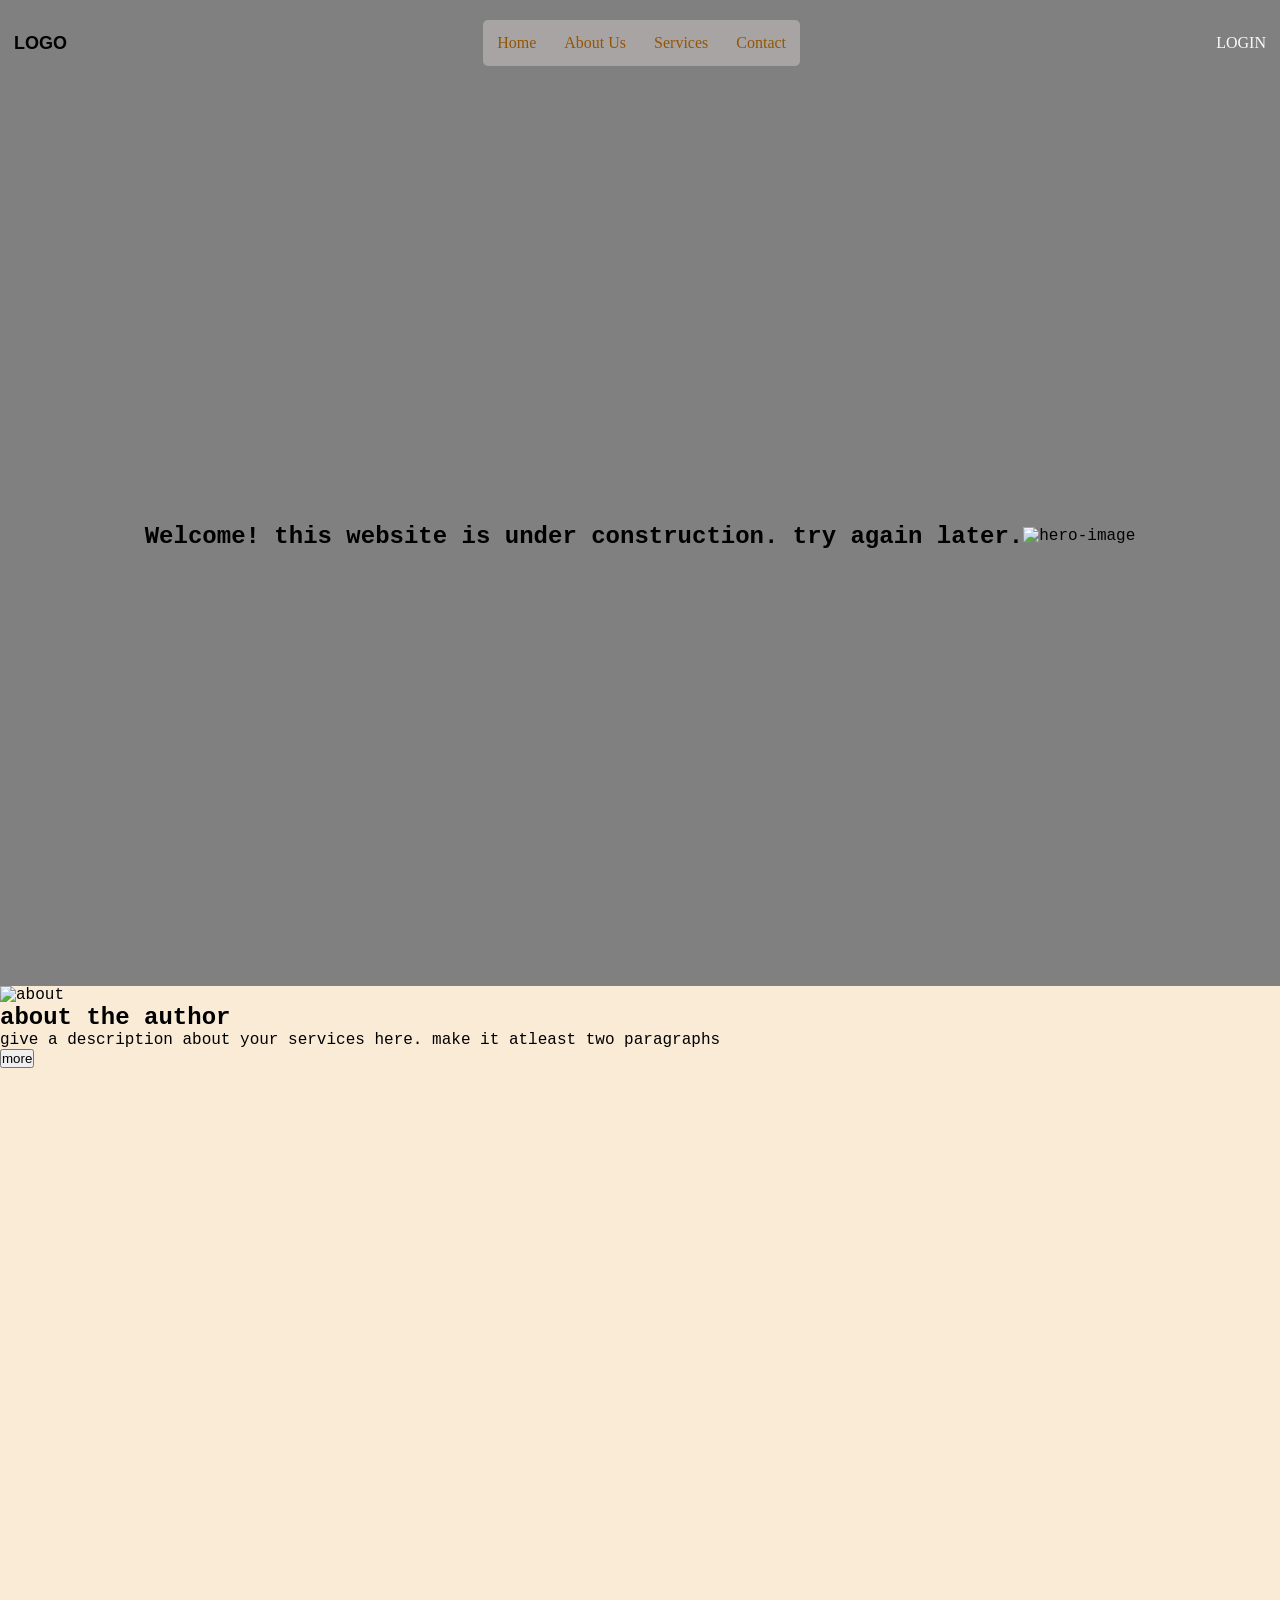
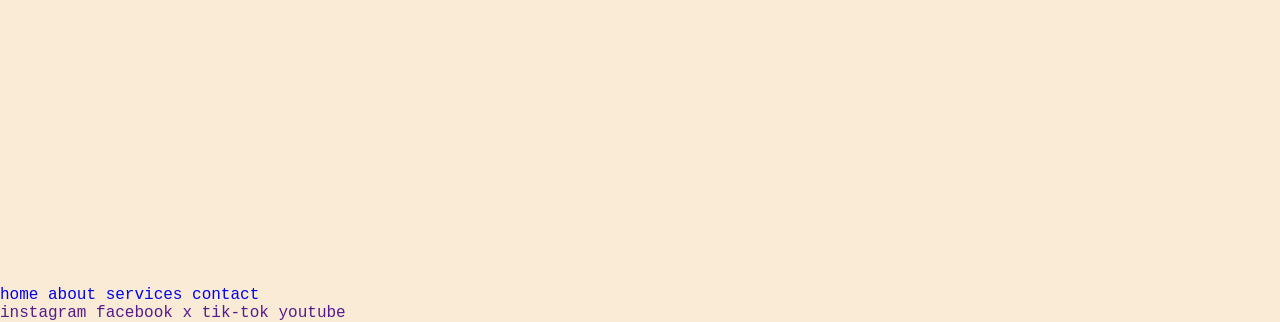
==== index.html @ 5bd7c707 "my first commit for this project" ====
<!DOCTYPE html>
<html lang="en">
<head>
    <meta charset="UTF-8">
    <meta name="viewport" content="width=device-width, initial-scale=1.0">
    <title>HTML TEMPLATE</title>
    <link rel="shortcut icon" href="favicon.ico" type="image/x-icon">
    <link rel="stylesheet" href="style.css">
</head>
<body>
    <!-- page header -->
     <header class="header">
    <!-- logo, navigation bars, login, hero section, about, contact,services, newsletter, footer, social links  -->
     <!-- navigation  bar -->
      <nav class="nav">
        <!-- logo -->
        <a class="logo" href="index.html"><strong>logo</strong></a>
        <!-- navigation menu -->
         <ul class="nav-menu">
            <li class="nav-item"><a class="nav-link" href="index.html">home</a></li>
            <li class="nav-item"><a class="nav-link" href="about.html">about us</a></li>
            <li class="nav-item"><a class="nav-link" href="services.html">services</a></li>
            <li class="nav-item"><a class="nav-link" href="contact">contact</a></li>
         </ul>
         <!-- login -->
          <a href="" class="nav-button">login</a>
      </nav>
    </header>
    <main>
        <section>
            <div class="hero-section">
                <h1>Welcome! this website is under construction. try again later.</h1>
                <img src="" alt="hero-image">    
            </div>
        </section>
        <section>
            <div class="about">
                <img src="" alt="about">
                <h1>about the author</h1>
                <p>give a description about your services here. make it atleast two paragraphs</p>
                <button>more</button>
            </div>
        </section>
    </main>
    <footer>
        <!-- footer navigation -->
        <div class="footer-nav">
            <a href="index.html" class="footer-link">home</a>
            <a href="about.html" class="footer-link">about</a>
            <a href="services.html" class="footer-link">services</a>
            <a href="contact.html" class="footer-link">contact</a>
        </div>
        <!-- footer-icons -->
         <!-- social links -->
          <div class="social-links">
            <a href="">instagram</a>
            <a href="">facebook</a>
            <a href="">x</a>
            <a href="">tik-tok</a>
            <a href="">youtube</a>
          </div>
          
    </footer>
</body>
</html>
---- style.css ----
/* General styling starts */
:root {
    --primary: gray;
    --secondary: rgb(148, 85, 3);
    --text: #f7faf7;
    --gradient: linear-gradient(90deg, blue, red);
    
}
* {
    margin: 0;
    padding: 0;
    box-sizing: border-box;
    outline: none;
    text-decoration: none;
}
body {
    font-family: 'Courier New', Courier, monospace;
    background-color: antiquewhite;
}
section {
    width: 100%;
    height: 100vh;
}
/* General styling ends */
/* Page header - Navigation menu */
.header {
    font-family: Cambria, Cochin, Georgia, Times, 'Times New Roman', serif;
}
.nav {
    background-color: var(--primary);
    display: flex;
    align-items: center;
    justify-content: space-between;
}
.logo {
    /* text-decoration: none; */
    text-transform: uppercase;
    color: var(--gradient);
    padding: 14px;
    font-size: 18px;
    font-weight: bold;
    font-family: 'Segoe UI', Tahoma, Geneva, Verdana, sans-serif;
}
.nav-menu {
    display: flex;
    align-items: center;
    justify-content: center;
    background-color: rgb(168, 164, 164);
    margin: 20px;
    border-radius: 5px;
}
.nav-item {
    list-style: none;
    padding: 14px;
    text-transform: capitalize;
}
.nav-link {
    /* text-decoration: none; */
    color: var(--secondary);
}
.nav-button {
    color: var(--text);
    text-transform: uppercase;
    margin: 4px;
    padding: 10px;
    /* text-decoration: none; */
}
/* page header ends */
/* hero section starts */
.hero-section {
    background-color: var(--primary);
    height: 100vh;
    display: flex;
    align-items: center;
    justify-content: center;
}


/* hero section ends */
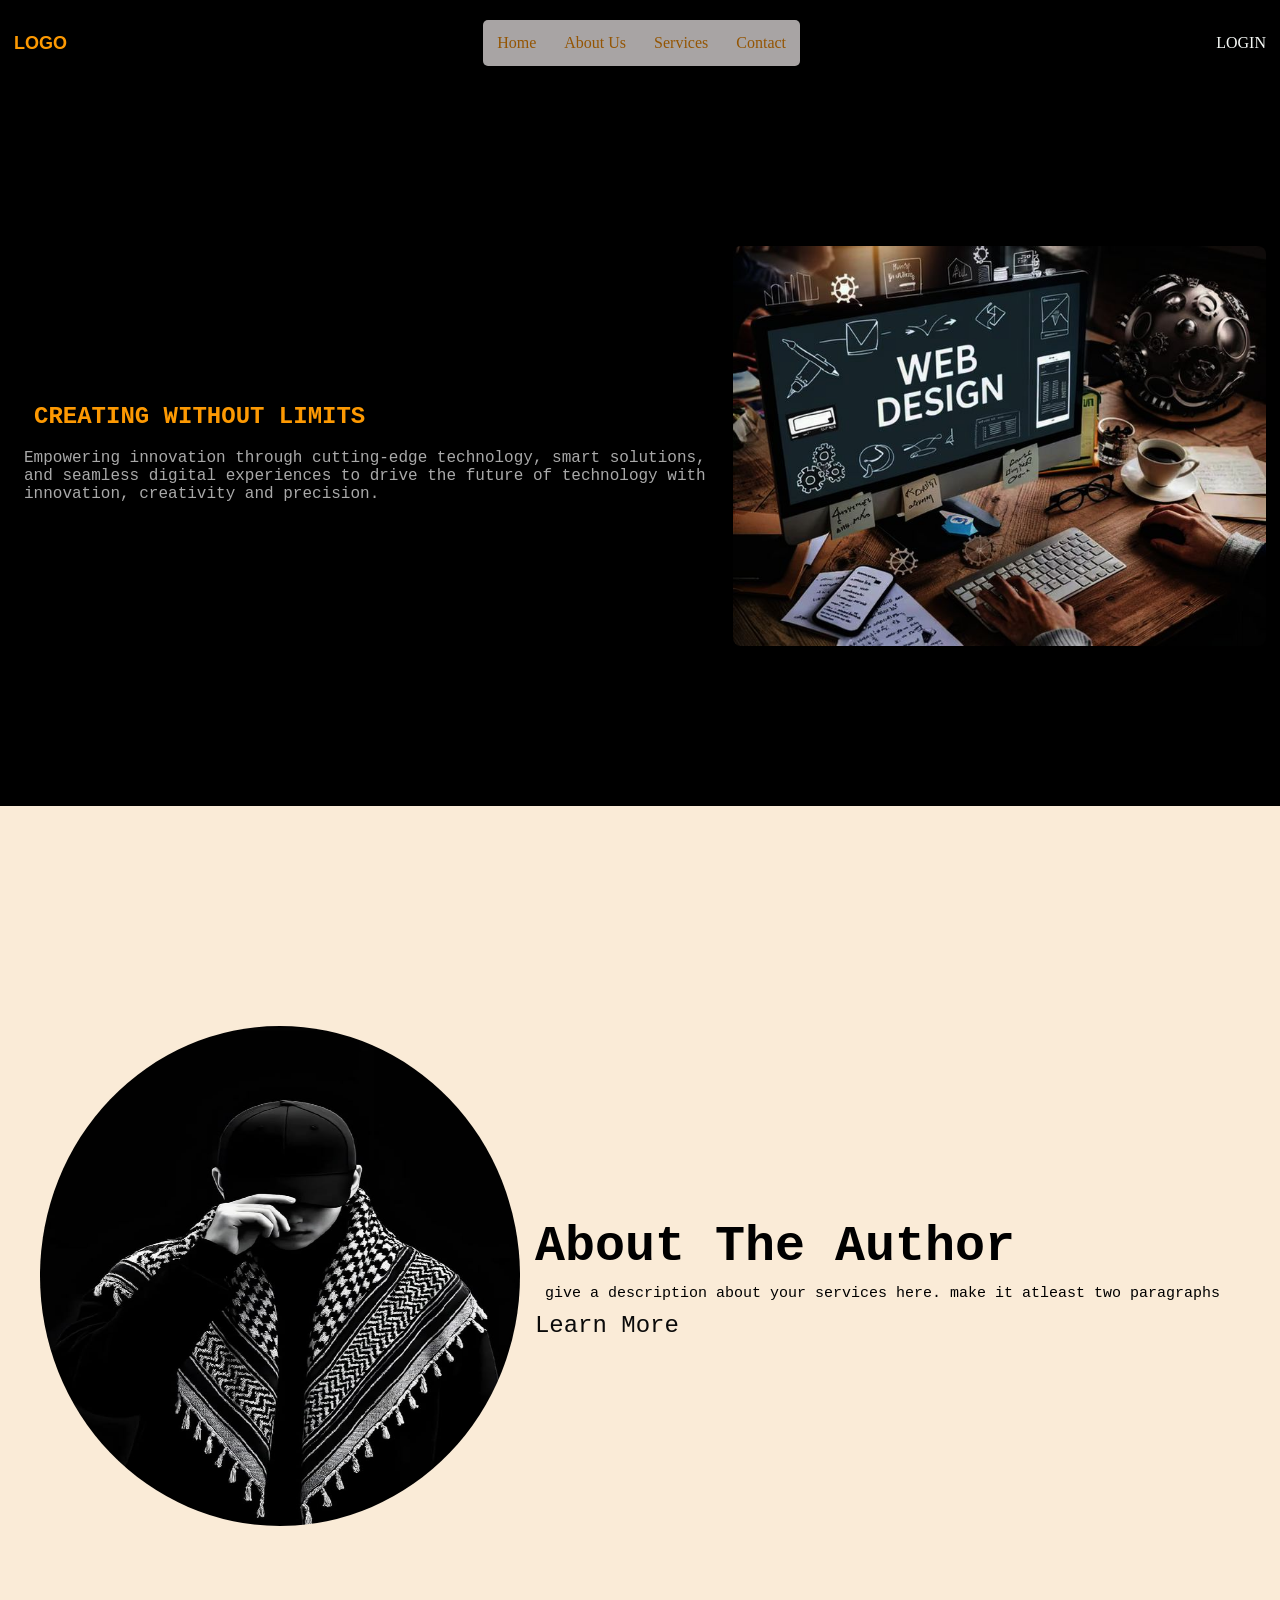
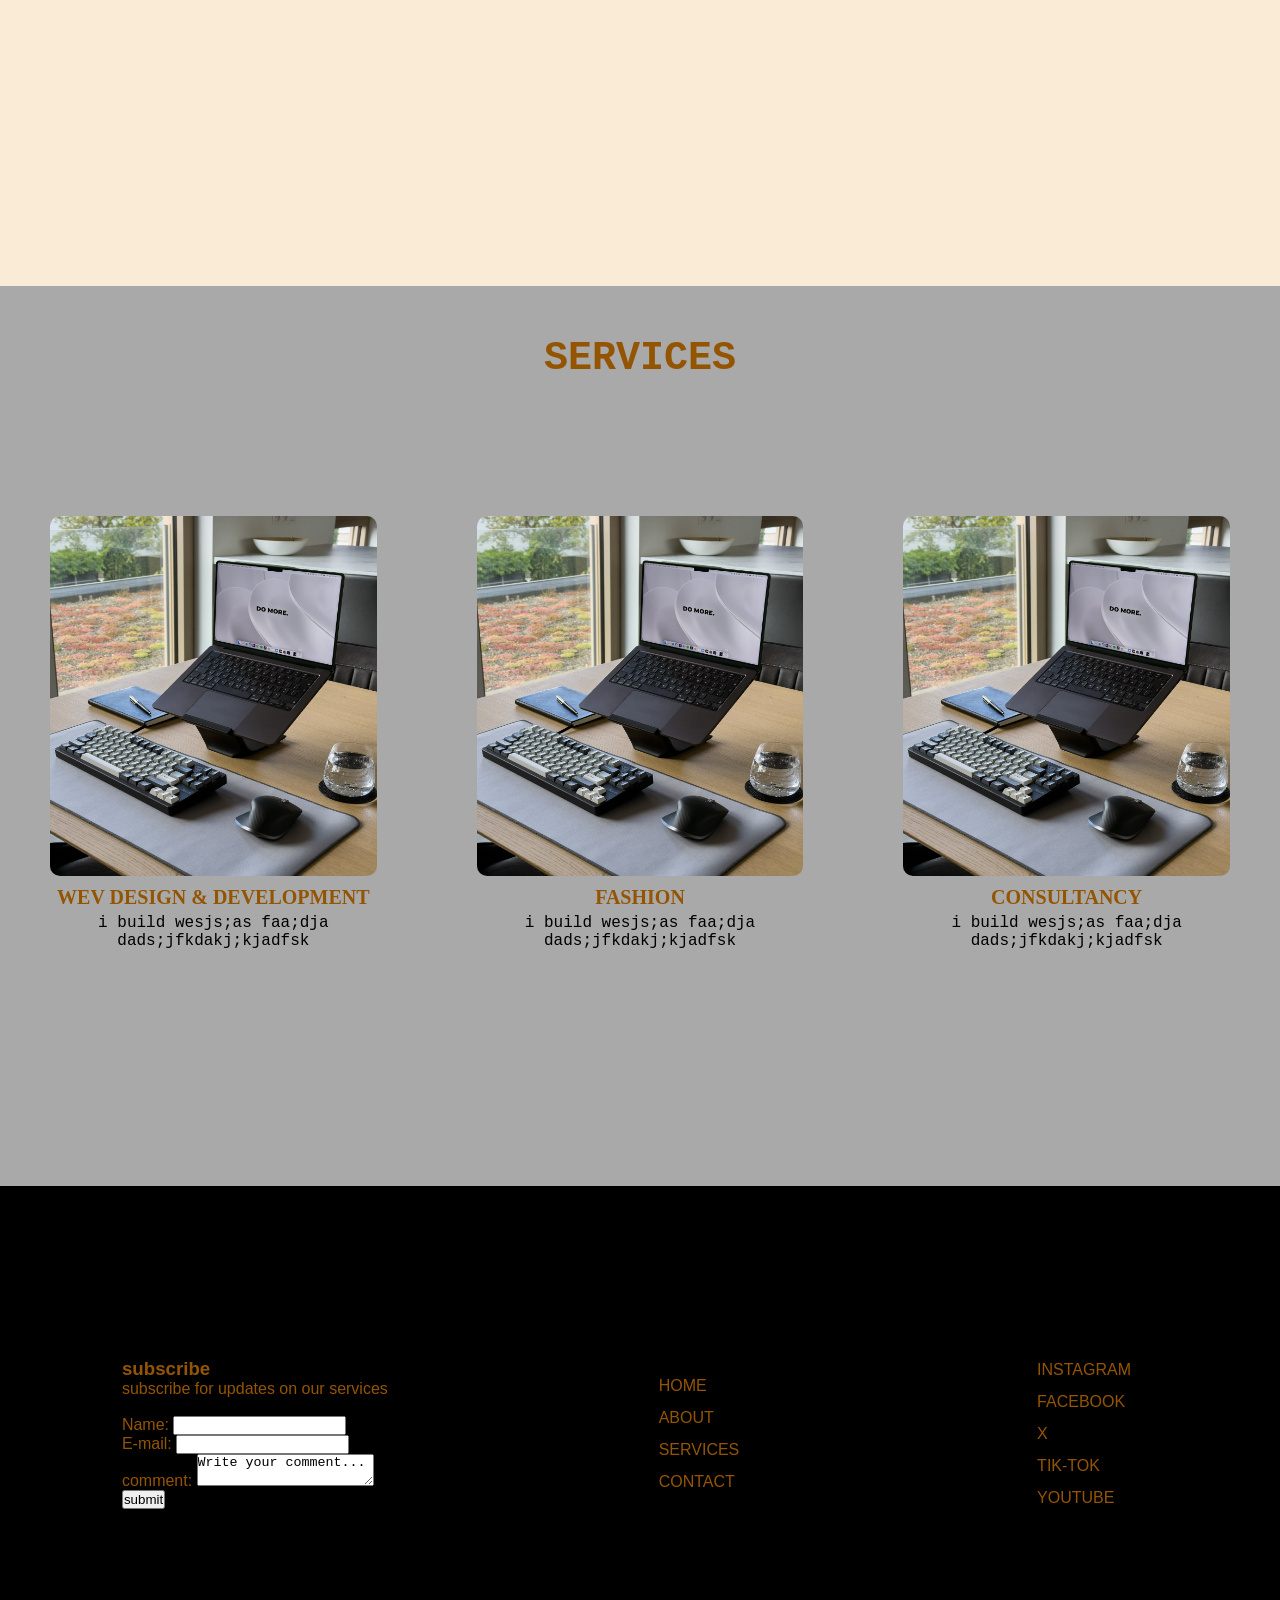
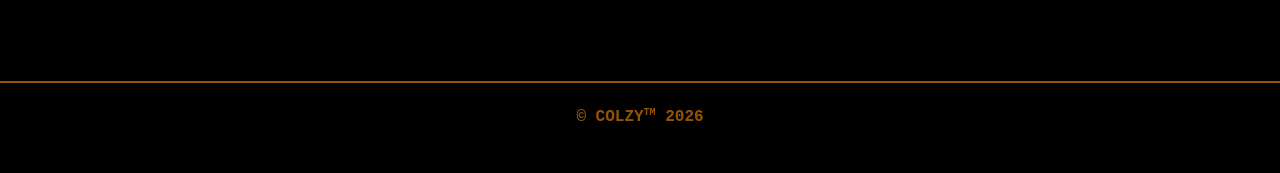
==== commit cd507867: "update on html and css" ====
--- a/index.html
+++ b/index.html
@@ -18,48 +18,117 @@
         <!-- navigation menu -->
          <ul class="nav-menu">
             <li class="nav-item"><a class="nav-link" href="index.html">home</a></li>
-            <li class="nav-item"><a class="nav-link" href="about.html">about us</a></li>
-            <li class="nav-item"><a class="nav-link" href="services.html">services</a></li>
-            <li class="nav-item"><a class="nav-link" href="contact">contact</a></li>
+            <li class="nav-item"><a class="nav-link" href="pages/about/about.html">about us</a></li>
+            <li class="nav-item"><a class="nav-link" href="pages/services/services.html">services</a></li>
+            <li class="nav-item"><a class="nav-link" href="pages/contact/contact.html">contact</a></li>
          </ul>
          <!-- login -->
-          <a href="" class="nav-button">login</a>
+          <a href="pages/login/login.html" class="nav-button">login</a>
       </nav>
     </header>
     <main>
         <section>
             <div class="hero-section">
-                <h1>Welcome! this website is under construction. try again later.</h1>
-                <img src="" alt="hero-image">    
+                <div class="content">
+                    <h1 class="hero-header">creating without limits</h1>
+                    <p class="description">
+                    Empowering innovation through cutting-edge technology, smart solutions, and seamless digital experiences to 
+                    drive the future of technology with innovation, creativity and precision.
+                    </p>
+                </div>
+                <img class="hero-img" src="assets/images/webdesign.jpg" alt="hero-image">    
             </div>
         </section>
         <section>
-            <div class="about">
-                <img src="" alt="about">
-                <h1>about the author</h1>
-                <p>give a description about your services here. make it atleast two paragraphs</p>
-                <button>more</button>
+            <div class="fashion">
+                <img class="fashion-img" src="assets/images/download.jpg" alt="about">
+                <div class="content">
+                    <h1 class="fashion-header">about the author</h1>
+                    <p class="fashion-description">give a description about your services here. make it atleast two paragraphs</p>
+                    <a class="fashion-link" href="#">learn more</a>
+                </div>
             </div>
         </section>
+
+        <!-- services -->
+         <section class="services-section">
+            <h1 class="serv-header">services</h1>
+            <div class="services-container">
+                <div class="services-item">
+                <img class="services-img" src="assets/images/services.jpg" alt="services">
+                <h1 class="services-header">wev design & development</h1>
+                <p class="services-description">i build wesjs;as faa;dja dads;jfkdakj;kjadfsk</p>
+            </div>
+            <div class="services-item">
+                <img class="services-img" src="assets/images/services.jpg" alt="services">
+                <h1 class="services-header">Fashion</h1>
+                <p class="services-description">i build wesjs;as faa;dja dads;jfkdakj;kjadfsk</p>
+            </div>
+            <div class="services-item">
+                <img class="services-img" src="assets/images/services.jpg" alt="services">
+                <h1 class="services-header">consultancy</h1>
+                <p class="services-description">i build wesjs;as faa;dja dads;jfkdakj;kjadfsk</p>
+            </div>
+            </div>
+         </section>
     </main>
-    <footer>
+    <footer class="footer-container">
+        <div class="footer-form">
+            <form action="">
+                <h3>subscribe</h3>
+                <p>subscribe for updates on our services</p>
+                <br>
+                <label for="">Name:</label>
+                <input type="text">
+                <br>
+                <label for="">E-mail: </label>
+                <input type="text">
+                <br>
+                <label for="">comment: </label>
+                <textarea name="" id="">Write your comment...</textarea>
+                <br>
+                <input type="button" value="submit">
+            </form>
+        </div>
         <!-- footer navigation -->
-        <div class="footer-nav">
-            <a href="index.html" class="footer-link">home</a>
-            <a href="about.html" class="footer-link">about</a>
-            <a href="services.html" class="footer-link">services</a>
-            <a href="contact.html" class="footer-link">contact</a>
-        </div>
+            <ul class="footer-nav">
+                <li class="footer-item">
+                    <a href="index.html" class="footer-link">home</a>
+                </li>
+                <li class="footer-item">
+                    <a href="pages/about/about.html" class="footer-link">about</a>
+                </li>
+                <li class="footer-item">
+                    <a href="pages/services/services.html" class="footer-link">services</a>
+                </li>
+                <li class="footer-item">
+                    <a href="pages/contact/contact.html" class="footer-link">contact</a>
+                </li>
+            </ul>
         <!-- footer-icons -->
          <!-- social links -->
-          <div class="social-links">
-            <a href="">instagram</a>
-            <a href="">facebook</a>
-            <a href="">x</a>
-            <a href="">tik-tok</a>
-            <a href="">youtube</a>
+            <ul class="social-links">
+                <li class="footer-item">
+                    <a class="footer-link" href="">instagram</a>
+                </li>
+                <li class="footer-item">
+                    <a class="footer-link" href="">facebook</a>
+                </li>
+                <li class="footer-item">
+                    <a class="footer-link" href="">x</a>
+                </li>
+                <li class="footer-item">
+                    <a class="footer-link" href="">tik-tok</a>
+                </li>
+                <li class="footer-item">
+                    <a class="footer-link" href="">youtube</a>
+                </li>
+            </ul>
           </div>
-          
-    </footer>
+        </footer>
+        <hr class="divider">
+        <div class="footer-content">
+            &copy; COLZY<sup class="footer-mark">tm</sup> 2026
+        </div>
 </body>
 </html>
--- a/style.css
+++ b/style.css
@@ -1,6 +1,6 @@
 /* General styling starts */
 :root {
-    --primary: gray;
+    --primary: black;
     --secondary: rgb(148, 85, 3);
     --text: #f7faf7;
     --gradient: linear-gradient(90deg, blue, red);
@@ -35,7 +35,7 @@
 .logo {
     /* text-decoration: none; */
     text-transform: uppercase;
-    color: var(--gradient);
+    color: rgb(253, 153, 2);
     padding: 14px;
     font-size: 18px;
     font-weight: bold;
@@ -63,17 +63,154 @@
     text-transform: uppercase;
     margin: 4px;
     padding: 10px;
-    /* text-decoration: none; */
+    /* text-decoration: none;  It has already been called at the top. */
 }
 /* page header ends */
 /* hero section starts */
 .hero-section {
     background-color: var(--primary);
-    height: 100vh;
-    display: flex;
-    align-items: center;
-    justify-content: center;
-}
+    height: 80vh;
+    display: flex;
+    align-items: center;
+    justify-content: center;
+    padding: 14px;
+}
+.hero-img {
+    border-radius: 8px;
+    width: 900px;
+    height: 400px;
+}
+.content {
+margin-top: 4px;
+padding: 10px;
+}
+.hero-header {
+    font-weight: bold;
+    text-transform: uppercase;
+    color: rgb(253, 153, 2);
+    margin: 10px;
+    padding-bottom: 9px;
+}
+.description {
+    color: darkgray;
+}
+/* hero section ends */
+/* fashion section */
+.fashion {
+    display: flex;
+    align-items: center;
+    justify-content: space-between;
+    width: 100%;
+    padding: 40px;
+}
+.fashion-img {
+    height: 500px;
+    width: 40%;
+    border-radius: 50%;
+}
+.fashion-header {
+    font-size: 50px;
+    text-transform: capitalize;
+}
+.fashion-link {
+    font-size: 24px;
+    color: rgb(10, 10, 10);
+    text-transform: capitalize;
+    padding-top: 10px;
+    margin-top: 10px;
+}
+.fashion-description {
+    font-size: 15px;
+    padding: 10px;
+}
+/* fashion ends */
+/* services */
+.services-section {
+    background-color: darkgray;
+}
+.services-container {
+    display: flex;
+    height: 70%;
+    align-items: center;
+    justify-content: center;
+    border: none;
+}
+.serv-header {
+    display: flex;
+    align-items: center;
+    justify-content: center;
+    text-transform: uppercase;
+    font-size: 40px;
+    color: var(--secondary);
+    font-weight: bold;
+    padding-top: 50px;
+}
+.services-item {
+    border-radius: 5px;
+    height: 40vh;
+    width: 50%;
+    margin: 50px;
+    flex-direction: column;
+}
+.services-img {
+    width: 100%;
+    height: 100%;
+    border-radius: 10px;
+}
+.services-header {
+    font-family: Georgia, 'Times New Roman', Times, serif;
+    font-size: 20px;
+    text-transform: uppercase;
+    text-align: center;
+    color: var(--secondary);
+    padding: 5px;
+}
+.services-description {
+    color: black;
+    text-align: center;
+}
+/* services end */
 
-
-/* hero section ends */+/* footer */
+.footer-container {
+    background-color: var(--primary);
+    color: var(--secondary);
+    font-family: 'Segoe UI', Tahoma, Geneva, Verdana, sans-serif;
+    display: flex;
+    align-items: center;
+    justify-content: space-around;
+    height: 55vh;
+    width: 100%;
+}
+.footer-nav {
+    padding: 20px;
+}
+.footer-item {
+    list-style: none;
+    text-transform: uppercase;
+    padding: 7px;
+}
+.footer-link {
+    color: var(--secondary);
+}
+.social-links {
+    padding: 20px;
+}
+.divider {
+    color: var(--secondary);
+    border: 1px solid var(--secondary);
+}
+.footer-content {
+    text-align: center;
+    background-color: var(--primary);
+    color: var(--secondary);
+    height: 10vh;
+    width: 100%;
+    padding-top: 24px;
+    font-weight: bold;
+}
+.footer-mark {
+    text-transform: uppercase;
+    padding-left: 0;
+    font-size: 10px;
+}
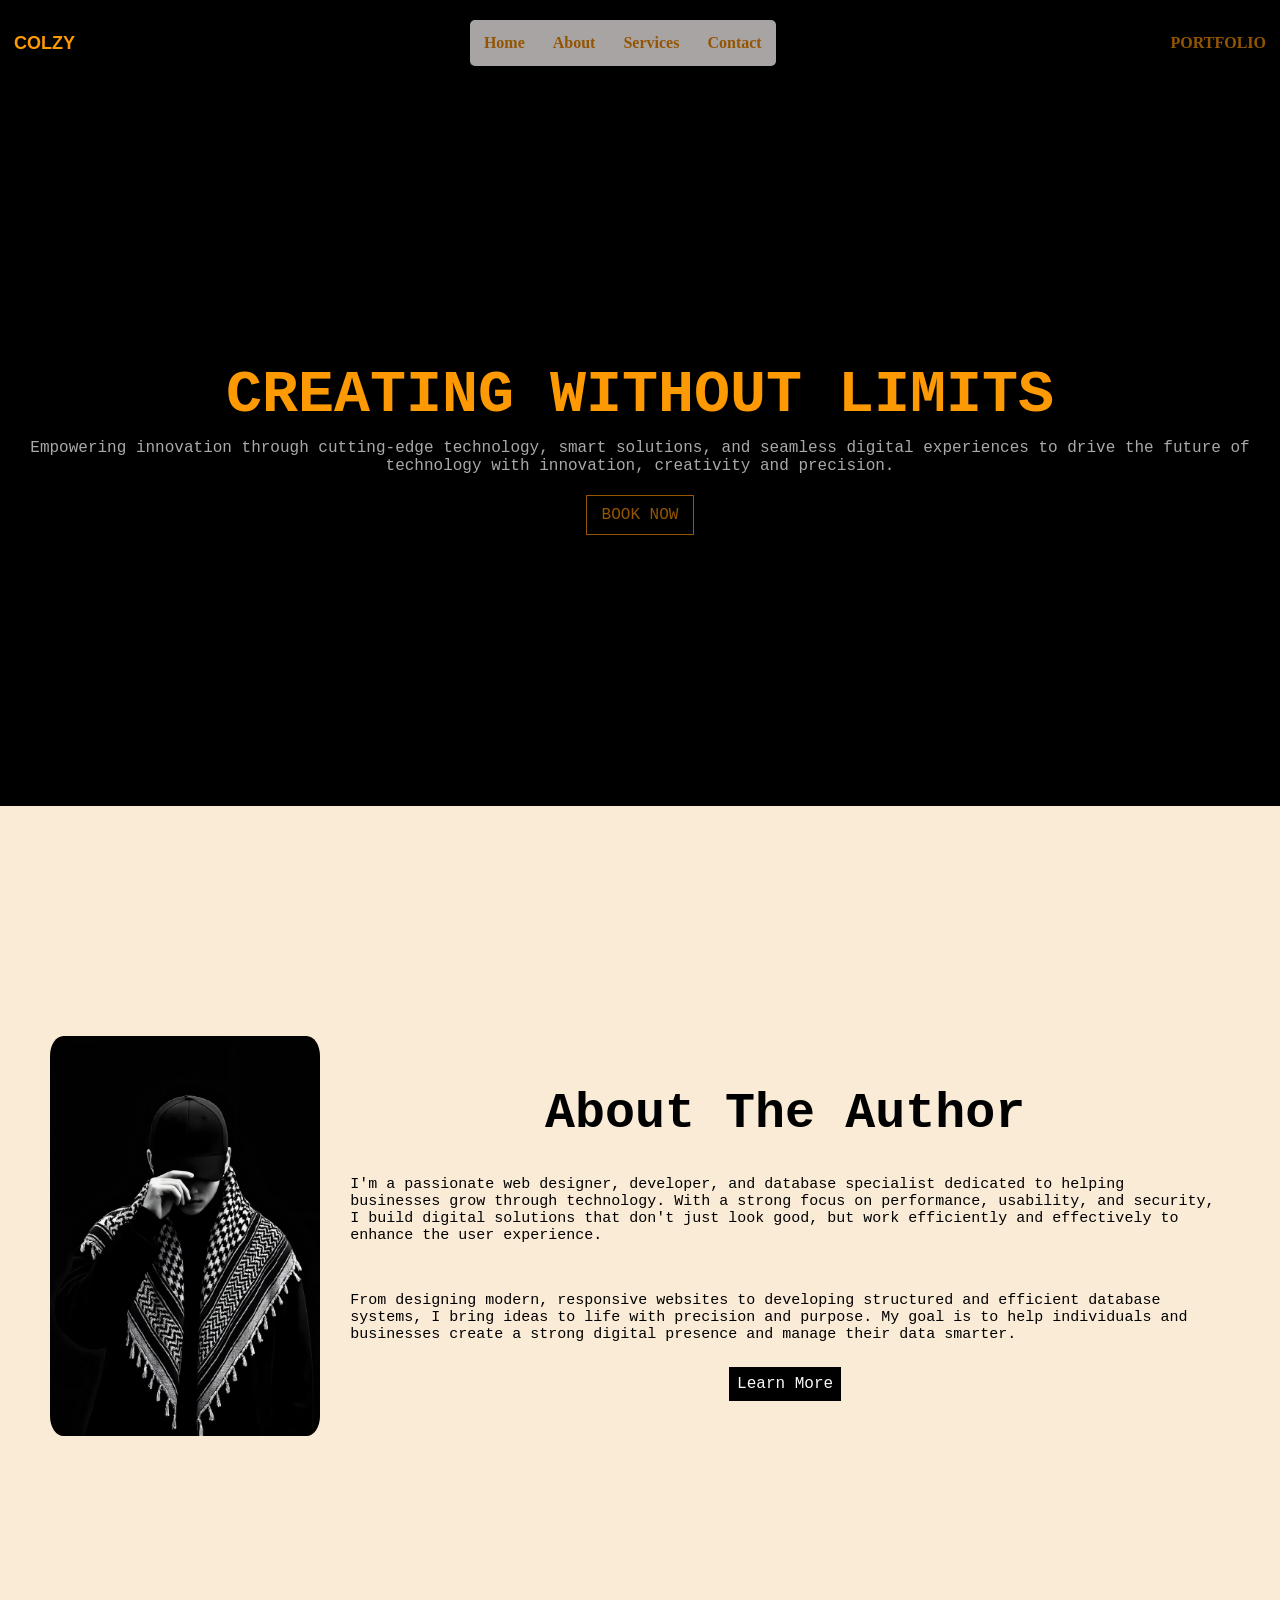
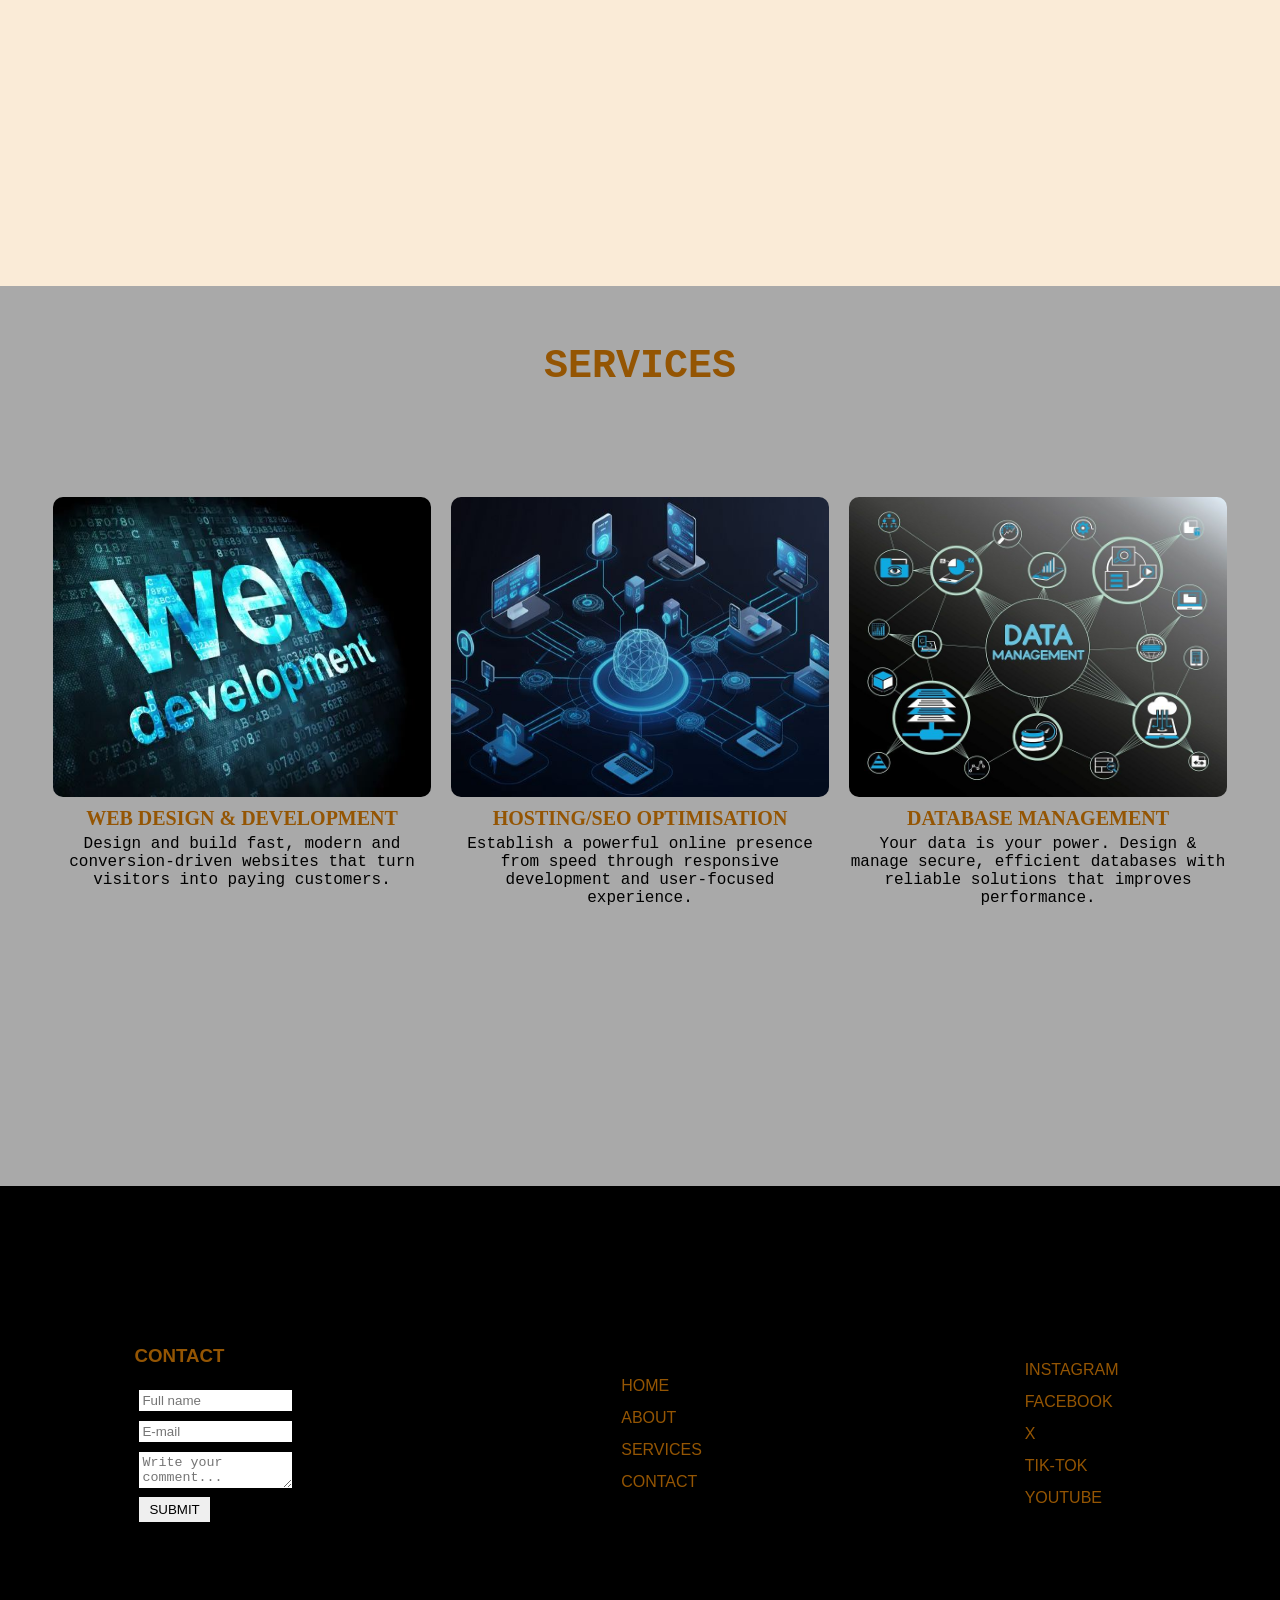
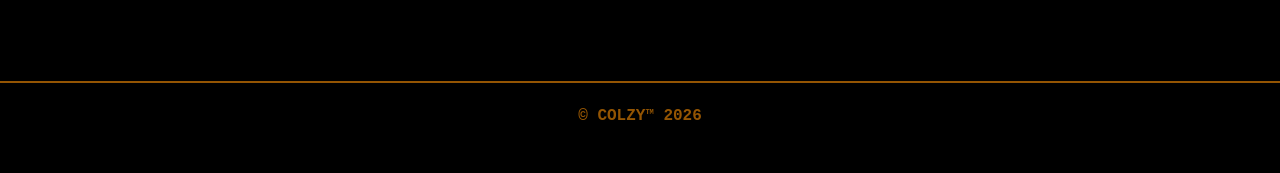
==== commit f290ab1c: "Done with html and css for this project" ====
--- a/index.html
+++ b/index.html
@@ -10,23 +10,23 @@
 <body>
     <!-- page header -->
      <header class="header">
-    <!-- logo, navigation bars, login, hero section, about, contact,services, newsletter, footer, social links  -->
-     <!-- navigation  bar -->
+     <!-- NAVIGATION BAR WITH LOGO, NAV MENU AND LINK TO MY PORTFOLIO -->
       <nav class="nav">
         <!-- logo -->
-        <a class="logo" href="index.html"><strong>logo</strong></a>
+        <a class="logo" href="index.html"><strong>colzy</strong></a>
         <!-- navigation menu -->
          <ul class="nav-menu">
             <li class="nav-item"><a class="nav-link" href="index.html">home</a></li>
-            <li class="nav-item"><a class="nav-link" href="pages/about/about.html">about us</a></li>
+            <li class="nav-item"><a class="nav-link" href="pages/about/about.html">about</a></li>
             <li class="nav-item"><a class="nav-link" href="pages/services/services.html">services</a></li>
             <li class="nav-item"><a class="nav-link" href="pages/contact/contact.html">contact</a></li>
          </ul>
-         <!-- login -->
-          <a href="pages/login/login.html" class="nav-button">login</a>
+         <!-- PORTFOLIO LINK -->
+          <a href="#" class="nav-button">portfolio</a>
       </nav>
     </header>
     <main>
+        <!-- HERO SECTION WITH A CALL TO ACTION BUTTON -->
         <section>
             <div class="hero-section">
                 <div class="content">
@@ -34,60 +34,67 @@
                     <p class="description">
                     Empowering innovation through cutting-edge technology, smart solutions, and seamless digital experiences to 
                     drive the future of technology with innovation, creativity and precision.
-                    </p>
+                </p>
+                <a href="#" class="hero-btn">book now</a>
                 </div>
-                <img class="hero-img" src="assets/images/webdesign.jpg" alt="hero-image">    
             </div>
         </section>
+            
+        <!-- ABOUT -->
         <section>
-            <div class="fashion">
-                <img class="fashion-img" src="assets/images/download.jpg" alt="about">
+            <div class="about">
+                <img class="about-img" src="assets/images/download.jpg" alt="about">
                 <div class="content">
-                    <h1 class="fashion-header">about the author</h1>
-                    <p class="fashion-description">give a description about your services here. make it atleast two paragraphs</p>
-                    <a class="fashion-link" href="#">learn more</a>
+                    <h1 class="about-header">about the author</h1>
+                    <p class="about-description">I'm a passionate web designer, developer, and database specialist dedicated to helping
+                        businesses grow through technology. With a strong focus on performance, usability, and security, I build digital 
+                        solutions that don't just look good, but work efficiently and effectively to enhance the user experience. 
+                    </p>
+                    <p class="about-description">
+                        From designing modern, responsive websites to developing structured and efficient database systems, I bring ideas to
+                        life with precision and purpose. My goal is to help individuals and businesses create a strong digital presence and manage
+                        their data smarter.
+                    </p>
+                    <a class="about-link" href="pages/about/about.html">learn more</a>
                 </div>
             </div>
         </section>
 
         <!-- services -->
-         <section class="services-section">
+        <section class="services-section">
             <h1 class="serv-header">services</h1>
             <div class="services-container">
                 <div class="services-item">
-                <img class="services-img" src="assets/images/services.jpg" alt="services">
-                <h1 class="services-header">wev design & development</h1>
-                <p class="services-description">i build wesjs;as faa;dja dads;jfkdakj;kjadfsk</p>
+                <img class="services-img" src="assets/images/webdevt.jpg" alt="services">
+                <h1 class="services-header">web design & development</h1>
+                <p class="services-description">Design and build fast, modern and conversion-driven websites that turn visitors into paying customers.</p>
             </div>
             <div class="services-item">
-                <img class="services-img" src="assets/images/services.jpg" alt="services">
-                <h1 class="services-header">Fashion</h1>
-                <p class="services-description">i build wesjs;as faa;dja dads;jfkdakj;kjadfsk</p>
+                <img class="services-img" src="assets/images/seo.jpg" alt="services">
+                <h1 class="services-header">Hosting/SEO Optimisation</h1>
+                <p class="services-description">Establish a powerful online presence from speed through responsive development and user-focused experience.</p>
             </div>
             <div class="services-item">
-                <img class="services-img" src="assets/images/services.jpg" alt="services">
-                <h1 class="services-header">consultancy</h1>
-                <p class="services-description">i build wesjs;as faa;dja dads;jfkdakj;kjadfsk</p>
+                <img class="services-img" src="assets/images/dbms.jpg" alt="services">
+                <h1 class="services-header">Database Management</h1>
+                <p class="services-description">Your data is your power. Design & manage secure, efficient databases with reliable solutions that improves performance. </p>
             </div>
             </div>
          </section>
     </main>
+    <!-- FOOTER PAGE -->
     <footer class="footer-container">
         <div class="footer-form">
             <form action="">
-                <h3>subscribe</h3>
-                <p>subscribe for updates on our services</p>
+                <h3>CONTACT</h3>
                 <br>
-                <label for="">Name:</label>
-                <input type="text">
+                <input type="text" placeholder="Full name">
                 <br>
-                <label for="">E-mail: </label>
-                <input type="text">
+                <input type="text" placeholder="E-mail">
                 <br>
-                <label for="">comment: </label>
-                <textarea name="" id="">Write your comment...</textarea>
+                <textarea name="comment" id="comment" placeholder="Write your comment..."></textarea>
                 <br>
-                <input type="button" value="submit">
+                <button class="button" type="submit">submit</button>
             </form>
         </div>
         <!-- footer navigation -->
@@ -109,16 +116,16 @@
          <!-- social links -->
             <ul class="social-links">
                 <li class="footer-item">
-                    <a class="footer-link" href="">instagram</a>
+                    <a class="footer-link" href="https://www.instagram.com/colzyltd/">instagram</a>
                 </li>
                 <li class="footer-item">
-                    <a class="footer-link" href="">facebook</a>
+                    <a class="footer-link" href="https://www.facebook.com/share/1GoiSJbEB9/">facebook</a>
                 </li>
                 <li class="footer-item">
-                    <a class="footer-link" href="">x</a>
+                    <a class="footer-link" href="https://www.x.com/colzy_ltd">X</a>
                 </li>
                 <li class="footer-item">
-                    <a class="footer-link" href="">tik-tok</a>
+                    <a class="footer-link" href="https://www.tiktok.com/@colzy_ok">tik-tok</a>
                 </li>
                 <li class="footer-item">
                     <a class="footer-link" href="">youtube</a>
--- a/style.css
+++ b/style.css
@@ -16,15 +16,28 @@
 body {
     font-family: 'Courier New', Courier, monospace;
     background-color: antiquewhite;
+    scroll-behavior: smooth;
 }
 section {
     width: 100%;
     height: 100vh;
 }
+input, textarea {
+    width: 80%;
+    border: none;
+    margin: 5px;
+    padding: 3px;
+}
+
+
 /* General styling ends */
 /* Page header - Navigation menu */
 .header {
     font-family: Cambria, Cochin, Georgia, Times, 'Times New Roman', serif;
+    position: sticky;
+    top: 0;
+    background-color: var(--primary);
+    width: 100%;
 }
 .nav {
     background-color: var(--primary);
@@ -55,17 +68,20 @@
     text-transform: capitalize;
 }
 .nav-link {
-    /* text-decoration: none; */
-    color: var(--secondary);
+    color: var(--secondary);
+    font-weight: bold;
+}
+.nav-link:hover {
+    color: var(--primary);
 }
 .nav-button {
-    color: var(--text);
+    color: var(--secondary);
     text-transform: uppercase;
     margin: 4px;
-    padding: 10px;
-    /* text-decoration: none;  It has already been called at the top. */
-}
-/* page header ends */
+    font-weight: bold;
+    padding: 10px;
+}
+
 /* hero section starts */
 .hero-section {
     background-color: var(--primary);
@@ -75,58 +91,71 @@
     justify-content: center;
     padding: 14px;
 }
-.hero-img {
-    border-radius: 8px;
-    width: 900px;
-    height: 400px;
-}
 .content {
-margin-top: 4px;
-padding: 10px;
+    display: flex;
+    flex-direction: column;
+    align-items: center;
+    justify-content: center;
+    margin-top: 4px;
+    padding: 10px;
 }
 .hero-header {
     font-weight: bold;
+    font-size: 60px;
     text-transform: uppercase;
     color: rgb(253, 153, 2);
-    margin: 10px;
-    padding-bottom: 9px;
 }
 .description {
     color: darkgray;
+    text-align: center;
+    padding: 10px 0;
+}
+.hero-btn {
+    border: 1px solid var(--secondary);
+    background-color: var(--primary);
+    color: var(--secondary);
+    padding: 10px 15px;
+    text-transform: uppercase;
+    margin-top: 10px;
 }
 /* hero section ends */
 /* fashion section */
-.fashion {
+.about {
     display: flex;
     align-items: center;
     justify-content: space-between;
     width: 100%;
     padding: 40px;
 }
-.fashion-img {
-    height: 500px;
-    width: 40%;
-    border-radius: 50%;
-}
-.fashion-header {
+.about-img {
+    height: 400px;
+    width: 70%;
+    border-radius: 5%;
+    margin: 10px;
+}
+.about-header {
     font-size: 50px;
     text-transform: capitalize;
-}
-.fashion-link {
-    font-size: 24px;
-    color: rgb(10, 10, 10);
+    padding: 10px;
+}
+.about-link {
+    background-color: black;
+    color: var(--text);
+    font-size: 16px;
     text-transform: capitalize;
-    padding-top: 10px;
-    margin-top: 10px;
-}
-.fashion-description {
+    padding: 8px;
+}
+.about-description {
+    width: 100%;
     font-size: 15px;
     padding: 10px;
-}
-/* fashion ends */
+    margin: 14px 0;
+}
+
 /* services */
 .services-section {
     background-color: darkgray;
+    padding: 10px;
 }
 .services-container {
     display: flex;
@@ -136,25 +165,23 @@
     border: none;
 }
 .serv-header {
-    display: flex;
-    align-items: center;
-    justify-content: center;
+    text-align: center;
     text-transform: uppercase;
     font-size: 40px;
     color: var(--secondary);
     font-weight: bold;
-    padding-top: 50px;
+    padding-top: 3rem;
 }
 .services-item {
     border-radius: 5px;
-    height: 40vh;
-    width: 50%;
-    margin: 50px;
+    height: 400px;
+    width: 30%;
+    margin: 10px;
     flex-direction: column;
 }
 .services-img {
     width: 100%;
-    height: 100%;
+    height: 300px;
     border-radius: 10px;
 }
 .services-header {
@@ -182,6 +209,13 @@
     height: 55vh;
     width: 100%;
 }
+.button {
+    border: none;
+    text-transform: uppercase;
+    color: var(--primary);
+    margin-left: 5px;
+    padding: 5px 10px;
+}
 .footer-nav {
     padding: 20px;
 }
@@ -212,5 +246,5 @@
 .footer-mark {
     text-transform: uppercase;
     padding-left: 0;
-    font-size: 10px;
+    font-size: 7px;
 }
